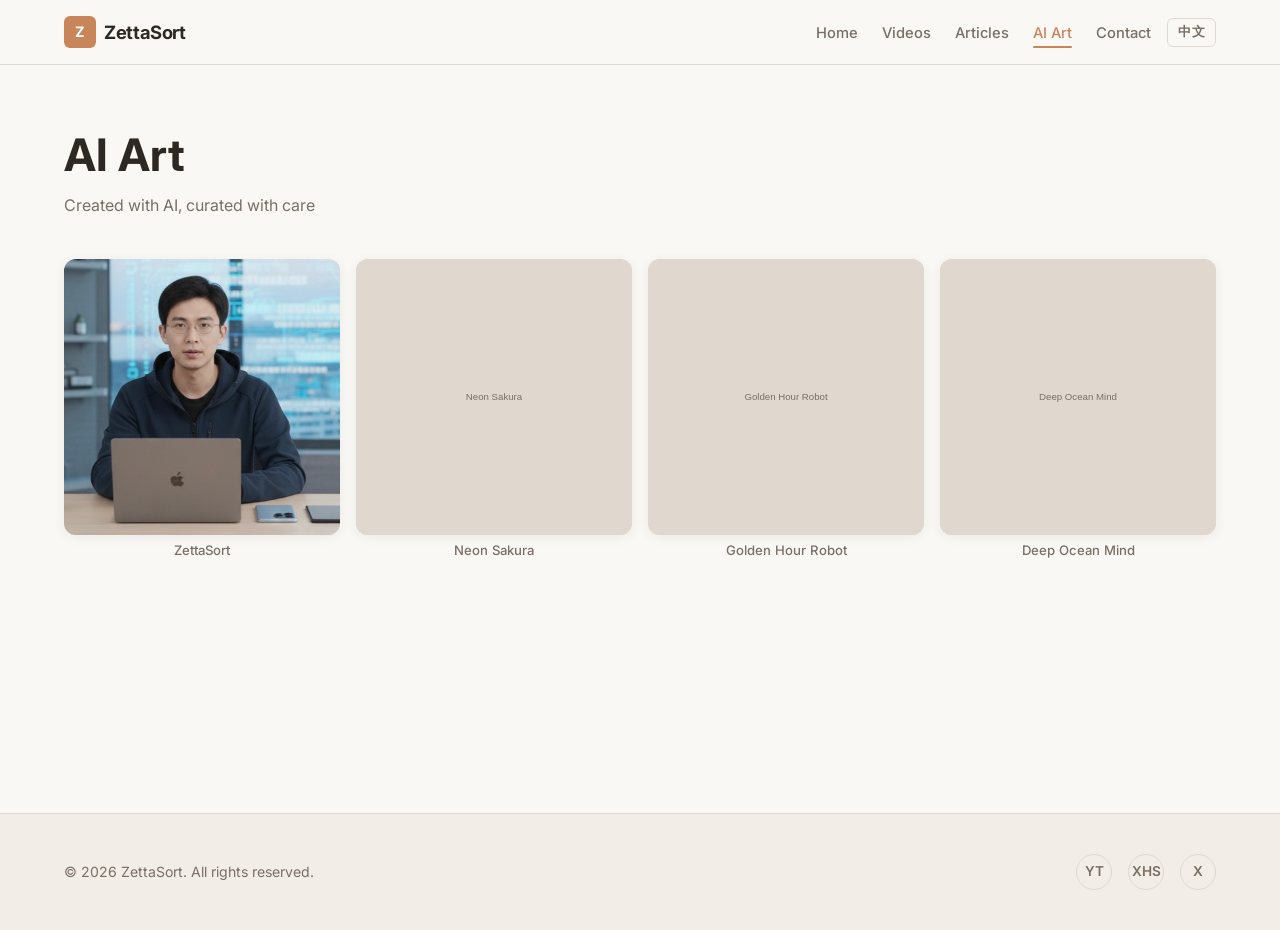
==== art.html @ 33625579 "Initial commit: ZettaSort personal website Complete static site with bilingual EN/ZH support, Decap " ====
<!DOCTYPE html>
<html lang="en" data-lang="en">
<head>
  <meta charset="UTF-8">
  <meta name="viewport" content="width=device-width, initial-scale=1.0">
  <meta name="description" content="ZettaSort AI Art gallery — Created with AI, curated with care.">
  <title>AI Art — ZettaSort</title>
  <link rel="stylesheet" href="css/base.css">
  <link rel="stylesheet" href="css/layout.css">
  <link rel="stylesheet" href="css/components.css">
</head>
<body data-page="art">

  <!-- ── Navigation ── -->
  <header class="site-header">
    <nav class="nav" role="navigation" aria-label="Main navigation">
      <a class="nav__logo" href="index.html" aria-label="ZettaSort home">
        <div class="nav__logo-mark" aria-hidden="true">Z</div>
        ZettaSort
      </a>
      <button class="nav__hamburger" id="hamburger"
              aria-label="Toggle navigation menu" aria-expanded="false">
        <span></span><span></span><span></span>
      </button>
      <ul class="nav__links" id="navLinks" role="list">
        <li><a href="index.html"    data-i18n="nav.home">Home</a></li>
        <li><a href="videos.html"   data-i18n="nav.videos">Videos</a></li>
        <li><a href="articles.html" data-i18n="nav.articles">Articles</a></li>
        <li><a href="art.html"      data-i18n="nav.art">AI Art</a></li>
        <li><a href="contact.html"  data-i18n="nav.contact">Contact</a></li>
      </ul>
      <button class="lang-toggle" id="langToggle" aria-label="Switch language">中文</button>
    </nav>
  </header>

  <!-- ── Main ── -->
  <main class="page-main">
    <div class="container">
      <h1 class="page-title" data-i18n="art.title">AI Art</h1>
      <p class="page-subtitle" data-i18n="art.subtitle">Created with AI, curated with care</p>

      <div class="art-grid" id="artGrid" aria-label="AI Art gallery"></div>
    </div>

    <!-- Lightbox -->
    <div class="lightbox" id="lightbox" role="dialog" aria-modal="true"
         aria-labelledby="lightboxTitle" hidden>
      <button class="lightbox__close" id="lightboxClose" aria-label="Close lightbox">✕</button>
      <button class="lightbox__prev"  id="lightboxPrev"  aria-label="Previous artwork">&#8249;</button>
      <button class="lightbox__next"  id="lightboxNext"  aria-label="Next artwork">&#8250;</button>
      <div class="lightbox__inner">
        <img class="lightbox__img" id="lightboxImg" src="" alt="">
        <div class="lightbox__caption">
          <h3 id="lightboxTitle"></h3>
          <p  id="lightboxDesc"></p>
        </div>
      </div>
    </div>
  </main>

  <!-- ── Footer ── -->
  <footer class="site-footer">
    <div class="footer__inner">
      <p class="footer__left" data-i18n="footer.copy">© 2026 ZettaSort. All rights reserved.</p>
      <div class="footer__social" aria-label="Social media links">
        <a href="https://www.youtube.com/@ZettaSort" target="_blank" rel="noopener" aria-label="YouTube" title="YouTube">YT</a>
        <a href="https://www.xiaohongshu.com/user/profile/6729a3a4000000001d02c2bb?xsec_token=YByugDbW_jZWxoYH6QohM_JCKwJRqe5VmwM71KMIkJ3wg=&xsec_source=app_share&xhsshare=CopyLink&shareRedId=OD00OUQ4RT02NzUyOTgwNjdHOTlHN0hL&apptime=1772090564&share_id=cf8041309ef640d5a1a70d015d2a26c6" target="_blank" rel="noopener" aria-label="Xiaohongshu" title="Xiaohongshu">XHS</a>
        <a href="https://x.com/jintanghe88?s=21" target="_blank" rel="noopener" aria-label="X / Twitter" title="X / Twitter">X</a>
      </div>
    </div>
  </footer>

  <script src="js/i18n.js"></script>
  <script src="js/content-loader.js"></script>
  <script src="js/render.js"></script>
  <script src="js/main.js"></script>
</body>
</html>
---- css/base.css ----
/* ============================================================
   base.css — Design tokens, reset, typography
   ============================================================ */

@import url('https://fonts.googleapis.com/css2?family=Inter:wght@400;500;600;700&display=swap');

/* ── Design Tokens ─────────────────────────────────────────── */
:root {
  /* Brand colors */
  --color-bg:          #faf8f5;
  --color-surface:     #f2ede6;
  --color-accent:      #c8855a;
  --color-accent-dark: #a8643a;
  --color-text:        #2e2822;
  --color-text-muted:  #7a6e65;
  --color-border:      #e0d8ce;
  --color-white:       #ffffff;

  /* Typography */
  --font-sans: 'Inter', 'PingFang SC', 'Noto Sans SC', 'Microsoft YaHei', sans-serif;
  --line-height-base:    1.75;
  --line-height-heading: 1.2;

  /* Spacing */
  --space-xs:  0.25rem;
  --space-sm:  0.5rem;
  --space-md:  1rem;
  --space-lg:  1.5rem;
  --space-xl:  2.5rem;
  --space-2xl: 4rem;

  /* Radii */
  --radius-sm: 6px;
  --radius-md: 12px;
  --radius-lg: 20px;

  /* Shadows */
  --shadow-card:       0 2px 12px rgba(46, 40, 34, 0.07);
  --shadow-card-hover: 0 6px 24px rgba(46, 40, 34, 0.13);

  /* Transitions */
  --transition-fast: 150ms ease;
  --transition-base: 250ms ease;

  /* Layout */
  --container-max:    1200px;
  --container-narrow: 760px;
}

/* ── Reset ─────────────────────────────────────────────────── */
*, *::before, *::after {
  box-sizing: border-box;
  margin: 0;
  padding: 0;
}

html {
  font-size: 16px;
  scroll-behavior: smooth;
  -webkit-text-size-adjust: 100%;
}

body {
  font-family: var(--font-sans);
  font-size: 1rem;
  line-height: var(--line-height-base);
  color: var(--color-text);
  background-color: var(--color-bg);
  min-height: 100vh;
}

img, video {
  display: block;
  max-width: 100%;
  height: auto;
}

a {
  color: var(--color-accent);
  text-decoration: none;
  transition: color var(--transition-fast);
}

a:hover { color: var(--color-accent-dark); }

ul, ol { list-style: none; }

button, input, select, textarea {
  font-family: inherit;
  font-size: inherit;
}

/* ── Typography ────────────────────────────────────────────── */
h1, h2, h3, h4 {
  line-height: var(--line-height-heading);
  font-weight: 700;
  color: var(--color-text);
}

h1 { font-size: clamp(1.8rem, 4vw, 3rem); }
h2 { font-size: clamp(1.4rem, 3vw, 2rem); }
h3 { font-size: 1.15rem; }

p { color: var(--color-text); }

/* ── Utility ───────────────────────────────────────────────── */
.sr-only {
  position: absolute;
  width: 1px; height: 1px;
  padding: 0; margin: -1px;
  overflow: hidden;
  clip: rect(0,0,0,0);
  border: 0;
}

.text-muted { color: var(--color-text-muted); }
---- css/layout.css ----
/* ============================================================
   layout.css — Nav, footer, containers, grids, responsive
   ============================================================ */

/* ── Containers ────────────────────────────────────────────── */
.container {
  max-width: var(--container-max);
  margin-inline: auto;
  padding-inline: var(--space-lg);
}

.container--narrow {
  max-width: var(--container-narrow);
  margin-inline: auto;
  padding-inline: var(--space-lg);
}

/* ── Site Header / Nav ─────────────────────────────────────── */
.site-header {
  position: sticky;
  top: 0;
  z-index: 100;
  background: rgba(250, 248, 245, 0.92);
  backdrop-filter: blur(10px);
  -webkit-backdrop-filter: blur(10px);
  border-bottom: 1px solid var(--color-border);
}

.nav {
  display: flex;
  align-items: center;
  gap: var(--space-md);
  height: 64px;
  max-width: var(--container-max);
  margin-inline: auto;
  padding-inline: var(--space-lg);
}

.nav__logo {
  margin-right: auto;
  display: flex;
  align-items: center;
  gap: var(--space-sm);
  font-weight: 700;
  font-size: 1.15rem;
  color: var(--color-text);
  letter-spacing: -0.02em;
}

.nav__logo:hover { color: var(--color-accent); }

.nav__logo-mark {
  width: 32px;
  height: 32px;
  background: var(--color-accent);
  border-radius: var(--radius-sm);
  display: flex;
  align-items: center;
  justify-content: center;
  color: white;
  font-weight: 700;
  font-size: 0.9rem;
  flex-shrink: 0;
}

.nav__links {
  display: flex;
  align-items: center;
  gap: var(--space-lg);
}

.nav__links a {
  font-size: 0.92rem;
  font-weight: 500;
  color: var(--color-text-muted);
  transition: color var(--transition-fast);
  padding-block: var(--space-xs);
  position: relative;
}

.nav__links a::after {
  content: '';
  position: absolute;
  bottom: -2px;
  left: 0; right: 0;
  height: 2px;
  background: var(--color-accent);
  border-radius: 2px;
  transform: scaleX(0);
  transition: transform var(--transition-fast);
}

.nav__links a:hover,
.nav__links a.is-active {
  color: var(--color-accent);
}

.nav__links a.is-active::after,
.nav__links a:hover::after {
  transform: scaleX(1);
}

/* Hamburger (mobile only) */
.nav__hamburger {
  display: none;
  flex-direction: column;
  justify-content: center;
  gap: 5px;
  width: 36px;
  height: 36px;
  background: none;
  border: none;
  cursor: pointer;
  padding: 4px;
  border-radius: var(--radius-sm);
}

.nav__hamburger span {
  display: block;
  height: 2px;
  background: var(--color-text);
  border-radius: 2px;
  transition: all var(--transition-fast);
}

.nav__hamburger.is-open span:nth-child(1) { transform: translateY(7px) rotate(45deg); }
.nav__hamburger.is-open span:nth-child(2) { opacity: 0; }
.nav__hamburger.is-open span:nth-child(3) { transform: translateY(-7px) rotate(-45deg); }

/* Lang toggle */
.lang-toggle {
  background: none;
  border: 1.5px solid var(--color-border);
  border-radius: var(--radius-sm);
  padding: 5px 10px;
  font-size: 0.8rem;
  font-weight: 600;
  cursor: pointer;
  color: var(--color-text-muted);
  transition: all var(--transition-fast);
  white-space: nowrap;
  letter-spacing: 0.02em;
}

.lang-toggle:hover {
  border-color: var(--color-accent);
  color: var(--color-accent);
}

/* ── Page Main ─────────────────────────────────────────────── */
.page-main {
  min-height: calc(100vh - 64px - 88px);
  padding-block: var(--space-2xl);
}

.page-title {
  font-size: clamp(1.8rem, 4vw, 2.8rem);
  margin-bottom: var(--space-sm);
}

.page-subtitle {
  color: var(--color-text-muted);
  font-size: 1rem;
  margin-bottom: var(--space-xl);
}

/* ── Section helpers ───────────────────────────────────────── */
.preview-section {
  padding-block: var(--space-xl);
}

.preview-section + .preview-section {
  border-top: 1px solid var(--color-border);
}

.section-header {
  display: flex;
  justify-content: space-between;
  align-items: baseline;
  margin-bottom: var(--space-lg);
}

.see-all {
  font-size: 0.88rem;
  font-weight: 500;
  color: var(--color-accent);
  flex-shrink: 0;
}

.see-all:hover { color: var(--color-accent-dark); }

/* ── Card Grids ────────────────────────────────────────────── */
.card-grid {
  display: grid;
  gap: var(--space-lg);
  grid-template-columns: repeat(auto-fill, minmax(290px, 1fr));
}

/* ── Art Grid ──────────────────────────────────────────────── */
.art-grid {
  display: grid;
  gap: var(--space-md);
  grid-template-columns: repeat(auto-fill, minmax(220px, 1fr));
}

.art-grid--preview {
  grid-template-columns: repeat(3, 1fr);
}

/* ── Pagination ────────────────────────────────────────────── */
.pagination {
  text-align: center;
  margin-top: var(--space-xl);
}

/* ── Site Footer ───────────────────────────────────────────── */
.site-footer {
  border-top: 1px solid var(--color-border);
  padding-block: var(--space-xl);
  background: var(--color-surface);
}

.footer__inner {
  max-width: var(--container-max);
  margin-inline: auto;
  padding-inline: var(--space-lg);
  display: flex;
  justify-content: space-between;
  align-items: center;
  flex-wrap: wrap;
  gap: var(--space-md);
}

.footer__left { color: var(--color-text-muted); font-size: 0.88rem; }

.footer__social {
  display: flex;
  gap: var(--space-md);
  align-items: center;
}

.footer__social a {
  display: flex;
  align-items: center;
  justify-content: center;
  width: 36px;
  height: 36px;
  border-radius: 50%;
  border: 1.5px solid var(--color-border);
  transition: all var(--transition-fast);
  color: var(--color-text-muted);
  font-size: 0.85rem;
  font-weight: 600;
}

.footer__social a:hover {
  border-color: var(--color-accent);
  color: var(--color-accent);
  background: var(--color-bg);
}

/* ── Responsive ────────────────────────────────────────────── */
@media (max-width: 768px) {
  .nav__links {
    display: none;
    flex-direction: column;
    align-items: flex-start;
    gap: 0;
    position: absolute;
    top: 64px;
    left: 0; right: 0;
    background: var(--color-bg);
    padding: var(--space-md) var(--space-lg) var(--space-lg);
    border-bottom: 1px solid var(--color-border);
    box-shadow: 0 8px 24px rgba(46,40,34,0.08);
  }

  .nav__links.is-open { display: flex; }

  .nav__links a {
    width: 100%;
    padding-block: var(--space-sm);
    font-size: 1rem;
    border-bottom: 1px solid var(--color-border);
  }

  .nav__links a:last-child { border-bottom: none; }
  .nav__links a::after { display: none; }

  .nav__hamburger { display: flex; }

  .art-grid--preview {
    grid-template-columns: repeat(2, 1fr);
  }

  .section-header { flex-wrap: wrap; gap: var(--space-sm); }
}

@media (max-width: 480px) {
  .card-grid { grid-template-columns: 1fr; }
  .art-grid,
  .art-grid--preview { grid-template-columns: repeat(2, 1fr); }
  .footer__inner { flex-direction: column; text-align: center; }
  .page-main { padding-block: var(--space-xl); }
}
---- css/components.css ----
/* ============================================================
   components.css — Cards, buttons, hero, lightbox, form, etc.
   ============================================================ */

/* ── Buttons ───────────────────────────────────────────────── */
.btn {
  display: inline-flex;
  align-items: center;
  justify-content: center;
  gap: var(--space-sm);
  padding: 0.55rem 1.25rem;
  border-radius: var(--radius-md);
  font-size: 0.9rem;
  font-weight: 600;
  cursor: pointer;
  transition: all var(--transition-fast);
  border: 2px solid transparent;
  text-decoration: none;
  line-height: 1.4;
}

.btn--primary {
  background: var(--color-accent);
  color: var(--color-white);
  border-color: var(--color-accent);
}
.btn--primary:hover {
  background: var(--color-accent-dark);
  border-color: var(--color-accent-dark);
  color: var(--color-white);
}

.btn--outline {
  background: transparent;
  border-color: var(--color-accent);
  color: var(--color-accent);
}
.btn--outline:hover {
  background: var(--color-accent);
  color: var(--color-white);
}

.btn--ghost {
  background: transparent;
  border-color: var(--color-border);
  color: var(--color-text-muted);
}
.btn--ghost:hover {
  border-color: var(--color-accent);
  color: var(--color-accent);
}

.btn--sm { padding: 0.3rem 0.8rem; font-size: 0.8rem; }

.btn:disabled {
  opacity: 0.5;
  cursor: not-allowed;
}

/* ── Cards ─────────────────────────────────────────────────── */
.card {
  background: var(--color-surface);
  border-radius: var(--radius-md);
  box-shadow: var(--shadow-card);
  overflow: hidden;
  transition: box-shadow var(--transition-base), transform var(--transition-base);
  display: flex;
  flex-direction: column;
}

.card:hover {
  box-shadow: var(--shadow-card-hover);
  transform: translateY(-3px);
}

.card__thumb {
  display: block;
  aspect-ratio: 16 / 9;
  overflow: hidden;
  background: var(--color-border);
  flex-shrink: 0;
}

.card__thumb img {
  width: 100%;
  height: 100%;
  object-fit: cover;
  transition: transform var(--transition-base);
}

.card:hover .card__thumb img { transform: scale(1.04); }

/* Placeholder thumb (SVG inline) */
.card__thumb--placeholder {
  display: flex;
  align-items: center;
  justify-content: center;
  background: var(--color-border);
  color: var(--color-text-muted);
  font-size: 2rem;
}

.card__body {
  padding: var(--space-md);
  flex: 1;
  display: flex;
  flex-direction: column;
  gap: var(--space-xs);
}

.card__date {
  font-size: 0.78rem;
  color: var(--color-text-muted);
  font-weight: 500;
}

.card__title {
  font-size: 1rem;
  font-weight: 600;
  line-height: 1.35;
  margin-top: var(--space-xs);
}

.card__title a {
  color: var(--color-text);
  transition: color var(--transition-fast);
}
.card__title a:hover { color: var(--color-accent); }

.card__desc {
  font-size: 0.875rem;
  color: var(--color-text-muted);
  line-height: 1.6;
  display: -webkit-box;
  -webkit-line-clamp: 2;
  -webkit-box-orient: vertical;
  overflow: hidden;
  margin-top: auto;
  padding-top: var(--space-xs);
}

.card__platform {
  display: inline-block;
  margin-top: var(--space-sm);
  font-size: 0.72rem;
  font-weight: 600;
  padding: 2px 8px;
  border-radius: var(--radius-sm);
  background: var(--color-bg);
  color: var(--color-accent);
  border: 1px solid var(--color-border);
  letter-spacing: 0.02em;
  width: fit-content;
}

/* Text-only article card (no thumbnail) */
.card--text {
  border-left: 3px solid var(--color-accent);
}

.card--text .card__body {
  padding: var(--space-lg) var(--space-md);
}

.card--text .card__title { font-size: 1.05rem; }

/* ── Art Tiles ─────────────────────────────────────────────── */
.art-item {
  display: flex;
  flex-direction: column;
}

.art-item__caption {
  margin-top: var(--space-xs);
  font-size: 0.82rem;
  color: var(--color-text-muted);
  text-align: center;
  font-weight: 500;
  white-space: nowrap;
  overflow: hidden;
  text-overflow: ellipsis;
}

.art-tile {
  position: relative;
  aspect-ratio: 1;
  overflow: hidden;
  border-radius: var(--radius-md);
  cursor: pointer;
  box-shadow: var(--shadow-card);
  background: var(--color-border);
}

.art-tile img {
  width: 100%;
  height: 100%;
  object-fit: cover;
  transition: transform var(--transition-base);
}

.art-tile:hover img { transform: scale(1.06); }

.art-tile__overlay {
  position: absolute;
  inset: 0;
  background: linear-gradient(to top, rgba(46,40,34,0.72) 0%, rgba(46,40,34,0) 60%);
  display: flex;
  align-items: flex-end;
  padding: var(--space-md);
  opacity: 0;
  transition: opacity var(--transition-base);
}

.art-tile:hover .art-tile__overlay { opacity: 1; }

.art-tile__title {
  color: #fff;
  font-size: 0.88rem;
  font-weight: 600;
  line-height: 1.3;
}

/* ── Lightbox ───────────────────────────────────────────────── */
.lightbox {
  position: fixed;
  inset: 0;
  background: rgba(20, 16, 12, 0.92);
  z-index: 1000;
  display: flex;
  align-items: center;
  justify-content: center;
  padding: var(--space-lg);
}

.lightbox[hidden] { display: none; }

.lightbox__inner {
  max-width: min(90vw, 900px);
  width: 100%;
  text-align: center;
}

.lightbox__img {
  max-width: 100%;
  max-height: 72vh;
  border-radius: var(--radius-md);
  object-fit: contain;
  box-shadow: 0 20px 60px rgba(0,0,0,0.5);
}

.lightbox__caption {
  color: rgba(255,255,255,0.9);
  margin-top: var(--space-md);
}

.lightbox__caption h3 {
  font-size: 1.05rem;
  color: #fff;
  margin-bottom: var(--space-xs);
}

.lightbox__caption p {
  font-size: 0.88rem;
  color: rgba(255,255,255,0.65);
}

.lightbox__close {
  position: absolute;
  top: var(--space-lg);
  right: var(--space-lg);
  background: rgba(255,255,255,0.1);
  border: none;
  color: #fff;
  font-size: 1.4rem;
  width: 42px;
  height: 42px;
  border-radius: 50%;
  cursor: pointer;
  display: flex;
  align-items: center;
  justify-content: center;
  transition: background var(--transition-fast);
  line-height: 1;
}

.lightbox__close:hover { background: rgba(255,255,255,0.22); }

.lightbox__prev,
.lightbox__next {
  position: absolute;
  top: 50%;
  transform: translateY(-50%);
  background: rgba(255,255,255,0.1);
  border: none;
  color: #fff;
  font-size: 1.8rem;
  width: 48px;
  height: 48px;
  border-radius: 50%;
  cursor: pointer;
  display: flex;
  align-items: center;
  justify-content: center;
  transition: background var(--transition-fast);
}

.lightbox__prev { left: var(--space-lg); }
.lightbox__next { right: var(--space-lg); }
.lightbox__prev:hover,
.lightbox__next:hover { background: rgba(255,255,255,0.22); }

@media (max-width: 600px) {
  .lightbox__prev { left: var(--space-sm); }
  .lightbox__next { right: var(--space-sm); }
}

/* ── Hero ───────────────────────────────────────────────────── */
.hero {
  padding-block: var(--space-2xl) calc(var(--space-2xl) * 1.2);
  text-align: center;
  background: linear-gradient(160deg, var(--color-bg) 0%, var(--color-surface) 100%);
  border-bottom: 1px solid var(--color-border);
}

.hero__inner { max-width: 680px; margin-inline: auto; }

.hero__title {
  font-size: clamp(2.2rem, 5.5vw, 3.8rem);
  font-weight: 700;
  line-height: 1.12;
  margin-bottom: var(--space-md);
  letter-spacing: -0.02em;
}

.hero__title span { color: var(--color-accent); }

.hero__tagline {
  font-size: clamp(1rem, 2vw, 1.2rem);
  color: var(--color-text-muted);
  margin-bottom: var(--space-xl);
  max-width: 520px;
  margin-inline: auto;
  line-height: 1.7;
}

.hero__social-links {
  display: flex;
  gap: var(--space-sm);
  justify-content: center;
  flex-wrap: wrap;
}

/* ── About Snippet (Home) ──────────────────────────────────── */
.about-snippet {
  padding-block: var(--space-2xl);
  background: var(--color-surface);
  border-top: 1px solid var(--color-border);
  border-bottom: 1px solid var(--color-border);
}

.about-snippet__inner {
  display: flex;
  align-items: center;
  gap: var(--space-xl);
  max-width: 700px;
  margin-inline: auto;
}

.about-snippet__avatar {
  width: 96px;
  height: 96px;
  border-radius: 50%;
  object-fit: cover;
  flex-shrink: 0;
  border: 3px solid var(--color-border);
  background: var(--color-border);
}

.about-snippet__text p {
  font-size: 1.05rem;
  line-height: 1.75;
  color: var(--color-text-muted);
}

.about-snippet__name {
  font-weight: 700;
  font-size: 1.1rem;
  margin-bottom: var(--space-sm);
  color: var(--color-text);
}

@media (max-width: 480px) {
  .about-snippet__inner { flex-direction: column; text-align: center; }
  .hero__social-links { flex-direction: column; align-items: center; }
}

/* ── Breadcrumb ─────────────────────────────────────────────── */
.breadcrumb {
  margin-bottom: var(--space-xl);
  font-size: 0.88rem;
}

.breadcrumb a { color: var(--color-text-muted); }
.breadcrumb a:hover { color: var(--color-accent); }

/* ── Article ────────────────────────────────────────────────── */
.article-header { margin-bottom: var(--space-xl); }

.article-title {
  font-size: clamp(1.6rem, 3.5vw, 2.4rem);
  line-height: 1.2;
  letter-spacing: -0.02em;
}

.article-meta {
  margin-top: var(--space-sm);
  color: var(--color-text-muted);
  font-size: 0.85rem;
}

.article-body {
  margin-top: var(--space-xl);
  padding-top: var(--space-xl);
  border-top: 1px solid var(--color-border);
}

.article-body h2 {
  font-size: 1.5rem;
  margin-top: var(--space-xl);
  margin-bottom: var(--space-md);
}

.article-body h3 {
  font-size: 1.2rem;
  margin-top: var(--space-lg);
  margin-bottom: var(--space-sm);
}

.article-body p { margin-bottom: var(--space-md); line-height: 1.85; }

.article-body ul, .article-body ol {
  padding-left: var(--space-xl);
  margin-bottom: var(--space-md);
  list-style: revert;
}

.article-body li { margin-bottom: var(--space-xs); line-height: 1.7; }

.article-body blockquote {
  border-left: 4px solid var(--color-accent);
  padding-left: var(--space-lg);
  margin-block: var(--space-lg);
  color: var(--color-text-muted);
  font-style: italic;
}

.article-body strong { font-weight: 700; color: var(--color-text); }
.article-body em { font-style: italic; }

.article-body code {
  font-family: 'SFMono-Regular', 'Consolas', monospace;
  font-size: 0.88em;
  background: var(--color-surface);
  padding: 2px 6px;
  border-radius: var(--radius-sm);
  border: 1px solid var(--color-border);
}

.article-share {
  margin-top: var(--space-2xl);
  padding-top: var(--space-lg);
  border-top: 1px solid var(--color-border);
  display: flex;
  align-items: center;
  gap: var(--space-sm);
  flex-wrap: wrap;
  font-size: 0.9rem;
  color: var(--color-text-muted);
}

/* ── Contact Form ───────────────────────────────────────────── */
.contact-intro {
  color: var(--color-text-muted);
  font-size: 1.05rem;
  margin-bottom: var(--space-xl);
  line-height: 1.7;
}

.contact-form {
  display: flex;
  flex-direction: column;
  gap: var(--space-lg);
}

.form-group {
  display: flex;
  flex-direction: column;
  gap: var(--space-xs);
}

.form-group label {
  font-weight: 600;
  font-size: 0.88rem;
  color: var(--color-text);
}

.form-group input,
.form-group select,
.form-group textarea {
  padding: 0.65rem var(--space-md);
  border: 1.5px solid var(--color-border);
  border-radius: var(--radius-sm);
  background: var(--color-surface);
  color: var(--color-text);
  font-size: 0.95rem;
  transition: border-color var(--transition-fast), box-shadow var(--transition-fast);
  width: 100%;
}

.form-group input:focus,
.form-group select:focus,
.form-group textarea:focus {
  outline: none;
  border-color: var(--color-accent);
  box-shadow: 0 0 0 3px rgba(200, 133, 90, 0.15);
}

.form-group textarea { resize: vertical; min-height: 140px; }

.form-success {
  margin-top: var(--space-md);
  padding: var(--space-md);
  background: #f0faf0;
  border: 1px solid #b8ddb8;
  border-radius: var(--radius-sm);
  color: #2d6a2d;
  font-size: 0.95rem;
  text-align: center;
}

/* ── Empty State ────────────────────────────────────────────── */
.empty-state {
  text-align: center;
  padding: var(--space-2xl);
  color: var(--color-text-muted);
  font-size: 0.95rem;
}
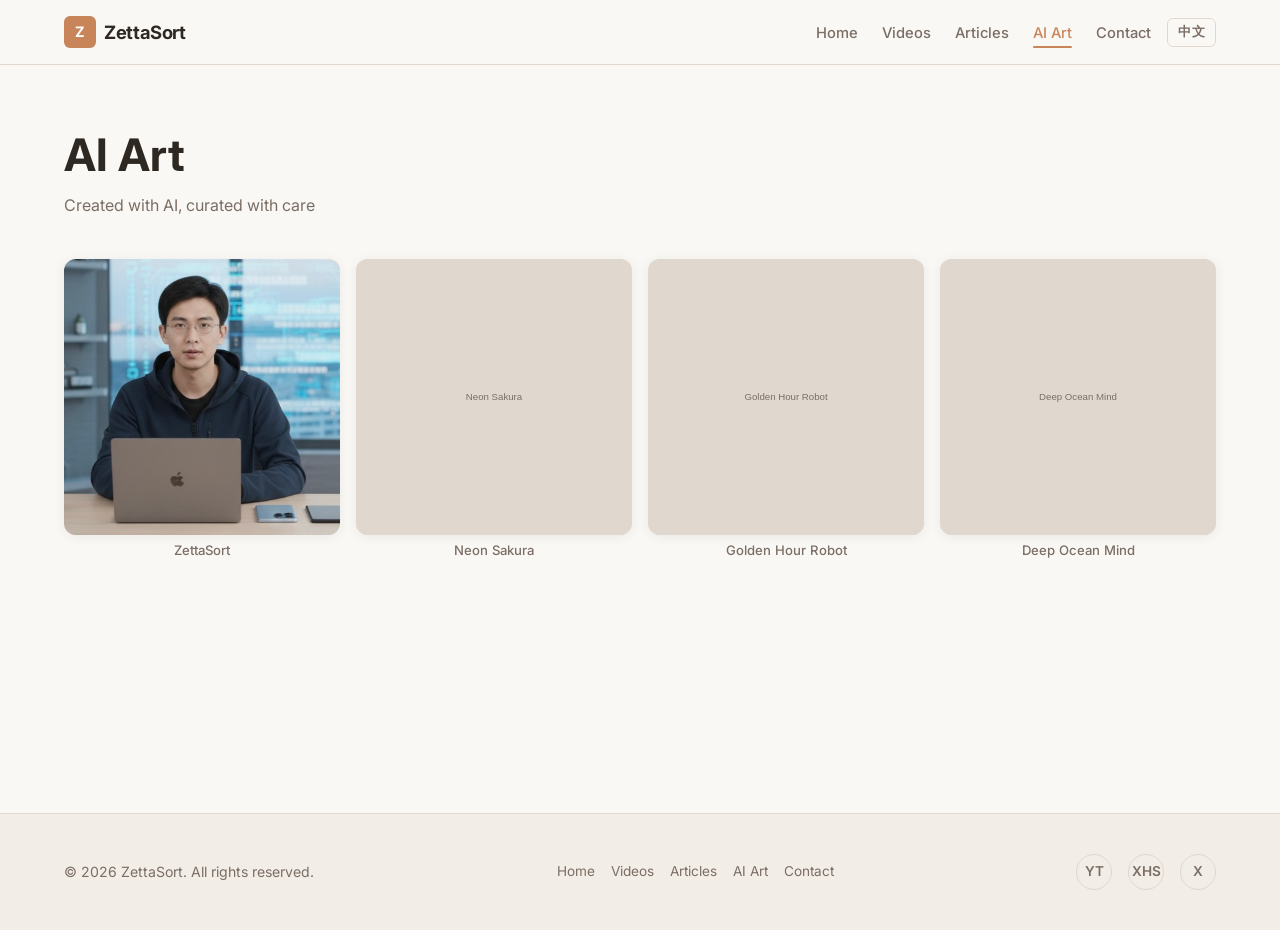
==== commit 7e20088b: "Implement 4 UX improvements 1. Skeleton loading: show shimmer cards/tiles while JSON content loads 2" ====
--- a/art.html
+++ b/art.html
@@ -5,6 +5,14 @@
   <meta name="viewport" content="width=device-width, initial-scale=1.0">
   <meta name="description" content="ZettaSort AI Art gallery — Created with AI, curated with care.">
   <title>AI Art — ZettaSort</title>
+  <link rel="icon" type="image/svg+xml" href="assets/icons/favicon.svg">
+  <!-- Open Graph -->
+  <meta property="og:type"        content="website">
+  <meta property="og:url"         content="https://zettasort.netlify.app/art.html">
+  <meta property="og:title"       content="AI Art — ZettaSort">
+  <meta property="og:description" content="ZettaSort AI Art gallery — Created with AI, curated with care.">
+  <meta property="og:image"       content="https://zettasort.netlify.app/assets/icons/og-cover.png">
+  <meta name="twitter:card"       content="summary_large_image">
   <link rel="stylesheet" href="css/base.css">
   <link rel="stylesheet" href="css/layout.css">
   <link rel="stylesheet" href="css/components.css">
@@ -35,7 +43,7 @@
 
   <!-- ── Main ── -->
   <main class="page-main">
-    <div class="container">
+    <div class="container reveal">
       <h1 class="page-title" data-i18n="art.title">AI Art</h1>
       <p class="page-subtitle" data-i18n="art.subtitle">Created with AI, curated with care</p>
 
@@ -62,6 +70,13 @@
   <footer class="site-footer">
     <div class="footer__inner">
       <p class="footer__left" data-i18n="footer.copy">© 2026 ZettaSort. All rights reserved.</p>
+      <nav class="footer__nav" aria-label="Quick links">
+        <a href="index.html"    data-i18n="nav.home">Home</a>
+        <a href="videos.html"   data-i18n="nav.videos">Videos</a>
+        <a href="articles.html" data-i18n="nav.articles">Articles</a>
+        <a href="art.html"      data-i18n="nav.art">AI Art</a>
+        <a href="contact.html"  data-i18n="nav.contact">Contact</a>
+      </nav>
       <div class="footer__social" aria-label="Social media links">
         <a href="https://www.youtube.com/@ZettaSort" target="_blank" rel="noopener" aria-label="YouTube" title="YouTube">YT</a>
         <a href="https://www.xiaohongshu.com/user/profile/6729a3a4000000001d02c2bb?xsec_token=YByugDbW_jZWxoYH6QohM_JCKwJRqe5VmwM71KMIkJ3wg=&xsec_source=app_share&xhsshare=CopyLink&shareRedId=OD00OUQ4RT02NzUyOTgwNjdHOTlHN0hL&apptime=1772090564&share_id=cf8041309ef640d5a1a70d015d2a26c6" target="_blank" rel="noopener" aria-label="Xiaohongshu" title="Xiaohongshu">XHS</a>
@@ -70,6 +85,7 @@
     </div>
   </footer>
 
+  <script src="js/animations.js"></script>
   <script src="js/i18n.js"></script>
   <script src="js/content-loader.js"></script>
   <script src="js/render.js"></script>
--- a/css/layout.css
+++ b/css/layout.css
@@ -232,6 +232,21 @@
 }
 
 .footer__left { color: var(--color-text-muted); font-size: 0.88rem; }
+
+.footer__nav {
+  display: flex;
+  gap: var(--space-md);
+  flex-wrap: wrap;
+  align-items: center;
+}
+
+.footer__nav a {
+  font-size: 0.85rem;
+  color: var(--color-text-muted);
+  transition: color var(--transition-fast);
+}
+
+.footer__nav a:hover { color: var(--color-accent); }
 
 .footer__social {
   display: flex;
@@ -301,5 +316,6 @@
   .art-grid,
   .art-grid--preview { grid-template-columns: repeat(2, 1fr); }
   .footer__inner { flex-direction: column; text-align: center; }
+  .footer__nav { justify-content: center; }
   .page-main { padding-block: var(--space-xl); }
 }
--- a/css/components.css
+++ b/css/components.css
@@ -70,7 +70,7 @@
 
 .card:hover {
   box-shadow: var(--shadow-card-hover);
-  transform: translateY(-3px);
+  transform: translateY(-4px) scale(1.015);
 }
 
 .card__thumb {
@@ -545,3 +545,66 @@
   color: var(--color-text-muted);
   font-size: 0.95rem;
 }
+
+/* ── Skeleton Loading ───────────────────────────────────────── */
+@keyframes skeleton-shimmer {
+  0%   { background-position: 200% 0; }
+  100% { background-position: -200% 0; }
+}
+
+.skeleton-shimmer {
+  background: linear-gradient(
+    90deg,
+    var(--color-surface) 25%,
+    var(--color-border)  50%,
+    var(--color-surface) 75%
+  );
+  background-size: 200% 100%;
+  animation: skeleton-shimmer 1.5s ease-in-out infinite;
+}
+
+.card--skeleton { pointer-events: none; }
+.card--skeleton .card__thumb { background: none; }
+
+.skeleton-line {
+  height: 13px;
+  border-radius: var(--radius-sm);
+  margin-top: var(--space-sm);
+}
+.skeleton-line--short { width: 38%; }
+.skeleton-line--med   { width: 72%; }
+.skeleton-line--long  { width: 90%; }
+
+@media (prefers-reduced-motion: reduce) {
+  .skeleton-shimmer { animation: none; }
+}
+
+/* ── Animations ─────────────────────────────────────────────── */
+@keyframes fadeInUp {
+  from { opacity: 0; transform: translateY(22px); }
+  to   { opacity: 1; transform: translateY(0); }
+}
+
+/* Hero: staggered fade-in on load */
+.hero__title       { animation: fadeInUp 0.6s ease both; }
+.hero__tagline     { animation: fadeInUp 0.6s 0.15s ease both; }
+.hero__social-links { animation: fadeInUp 0.6s 0.3s ease both; }
+
+/* Scroll reveal */
+.reveal {
+  opacity: 0;
+  transform: translateY(20px);
+  transition: opacity 0.55s ease, transform 0.55s ease;
+}
+.reveal.is-visible {
+  opacity: 1;
+  transform: none;
+}
+
+/* Respect reduced-motion preference */
+@media (prefers-reduced-motion: reduce) {
+  .hero__title,
+  .hero__tagline,
+  .hero__social-links { animation: none; }
+  .reveal { opacity: 1; transform: none; transition: none; }
+}
